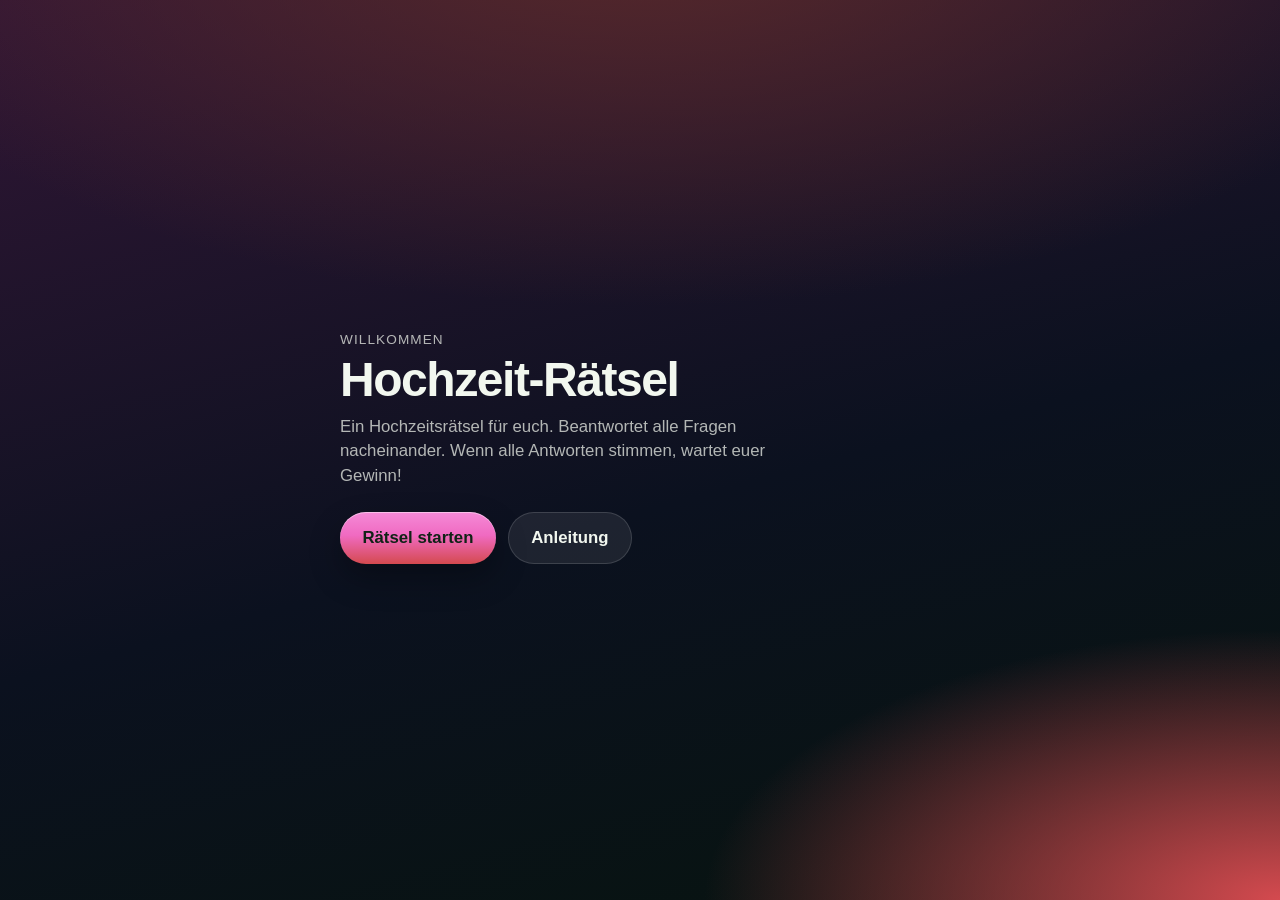
==== index.html @ 80b42393 "minor improvements" ====
<!DOCTYPE html>
<html lang="de">
<head>
  <meta charset="UTF-8" />
  <meta
    name="viewport"
    content="width=device-width, initial-scale=1, viewport-fit=cover, maximum-scale=1, user-scalable=no"
  />
  <meta name="apple-mobile-web-app-capable" content="yes" />
  <meta name="mobile-web-app-capable" content="yes" />
  <meta name="theme-color" content="#0b1f14" />
  <title>Hochzeit-Rätsel</title>
  <link rel="stylesheet" href="css/app.css" />
</head>
<body>
  <main class="page page--center">
    <div>
      <p class="eyebrow">Willkommen</p>
      <h1>Hochzeit-Rätsel</h1>
      <p class="lede">
        Ein Hochzeitsrätsel für euch. Beantwortet alle Fragen nacheinander.
        Wenn alle Antworten stimmen, wartet euer Gewinn!
      </p>
      <div class="actions">
        <a class="btn btn--primary" id="start-puzzle" href="raetsel.html">Rätsel starten</a>
        <a class="btn btn--ghost" href="anleitung.html">Anleitung</a>
      </div>
    </div>
  </main>
</body>
</html>
---- css/app.css ----
:root {
  --bg-deep: #0b111f;
  --bg-mid: #311635;
  --accent: #f06ac1;
  --accent-soft: #d44a4f;
  --text: #f2f7ef;
  --text-muted: rgba(242, 247, 239, 0.72);
  --cell: #f7faf4;
  --cell-text: #102316;
  --cell-border: #4a2a38;
  --cell-focus: rgb(227 106 240 / 0.74);
  --cell-solution: #d18af5;
  --panel: rgba(8, 24, 16, 0.55);
  --btn-shadow: 0 14px 32px rgba(0, 0, 0, 0.3);
  --safe-top: env(safe-area-inset-top, 0px);
  --safe-bottom: env(safe-area-inset-bottom, 0px);
  --safe-left: env(safe-area-inset-left, 0px);
  --safe-right: env(safe-area-inset-right, 0px);
}

* {
  box-sizing: border-box;
  -webkit-tap-highlight-color: transparent;
}

[hidden] {
  display: none !important;
}

html,
body {
  margin: 0;
  min-height: 100%;
  background: var(--bg-deep);
  color: var(--text);
  font-family: "Avenir Next", "Segoe UI", "Helvetica Neue", sans-serif;
}

body {
  min-height: 100dvh;
  background:
    radial-gradient(120% 80% at 50% -10%, #5a2a2a 0%, transparent 55%),
    radial-gradient(90% 60% at 100% 100%, #d44a4f 0%, transparent 50%),
    linear-gradient(165deg, var(--bg-mid), var(--bg-deep) 55%, #07140e);
}

/* Soft-Fullscreen (v. a. iOS ohne Fullscreen-API) */
html.is-immersive,
html.is-immersive body {
  height: 100%;
  min-height: 100dvh;
  overflow: hidden;
  overscroll-behavior: none;
  touch-action: manipulation;
}

html.is-immersive body {
  position: fixed;
  inset: 0;
  width: 100%;
  overflow-y: auto;
  -webkit-overflow-scrolling: touch;
}

a {
  color: var(--accent);
}

.page {
  width: min(40rem, 100%);
  margin: 0 auto;
  padding:
    calc(1.25rem + var(--safe-top))
    calc(1.25rem + var(--safe-right))
    calc(1.5rem + var(--safe-bottom))
    calc(1.25rem + var(--safe-left));
}

.page--center {
  min-height: 100dvh;
  display: grid;
  align-content: center;
  gap: 1.5rem;
}

.eyebrow {
  margin: 0 0 0.5rem;
  font-size: 0.85rem;
  letter-spacing: 0.08em;
  text-transform: uppercase;
  color: var(--text-muted);
}

h1 {
  margin: 0 0 0.6rem;
  font-size: clamp(2rem, 8vw, 3rem);
  line-height: 1.05;
  letter-spacing: -0.03em;
}

.lede {
  margin: 0 0 1.5rem;
  color: var(--text-muted);
  font-size: 1.05rem;
  line-height: 1.45;
  max-width: 28rem;
}

.actions {
  display: flex;
  flex-wrap: wrap;
  gap: 0.75rem;
}

.btn {
  appearance: none;
  display: inline-flex;
  align-items: center;
  justify-content: center;
  min-height: 3.25rem;
  padding: 0.85rem 1.4rem;
  border: 0;
  border-radius: 999px;
  font: inherit;
  font-size: 1.05rem;
  font-weight: 700;
  text-decoration: none;
  cursor: pointer;
  touch-action: manipulation;
  transition: transform 0.18s ease, filter 0.18s ease;
}

.btn:active {
  transform: scale(0.97);
}

.btn--primary {
  color: #102316;
  background: linear-gradient(180deg, #f58ad7 0%, var(--accent) 45%, var(--accent-soft) 100%);
  box-shadow: var(--btn-shadow), inset 0 1px 0 rgba(255, 255, 255, 0.45);
}

.btn--ghost {
  color: var(--text);
  background: rgba(255, 255, 255, 0.08);
  border: 1px solid rgba(255, 255, 255, 0.14);
}

.topbar {
  display: flex;
  align-items: center;
  justify-content: space-between;
  gap: 0.75rem;
  margin-bottom: 1.25rem;
}

.topbar a {
  color: var(--text-muted);
  text-decoration: none;
  font-size: 0.95rem;
}

.topbar a:hover {
  color: var(--text);
}

.puzzle-head h1 {
  font-size: clamp(1.6rem, 6vw, 2.2rem);
}

.solution-bar {
  display: flex;
  flex-wrap: wrap;
  align-items: center;
  gap: 0.65rem 1rem;
  margin: 1rem 0 1.25rem;
  padding: 0.85rem 1rem;
  border-radius: 1rem;
  background: var(--panel);
  backdrop-filter: blur(8px);
  -webkit-backdrop-filter: blur(8px);
}

.solution-bar strong {
  font-size: 0.8rem;
  letter-spacing: 0.06em;
  text-transform: uppercase;
  color: var(--text-muted);
  font-weight: 600;
}

.solution-word {
  font-size: 1.35rem;
  font-weight: 700;
  letter-spacing: 0.28em;
  min-height: 1.5rem;
}

.solution-word.is-complete {
  color: var(--accent);
}

.board-wrap {
  overflow-x: auto;
  -webkit-overflow-scrolling: touch;
  margin: 0 -0.25rem 1.5rem;
  padding: 0.25rem;
}

.board {
  display: grid;
  gap: 3px;
  width: max-content;
  margin: 0 auto;
  background: var(--cell-border);
  padding: 3px;
  border-radius: 8px;
}

.board > div {
  position: relative;
  width: min(12vw, 2.75rem);
  height: min(12vw, 2.75rem);
  min-width: 2.4rem;
  min-height: 2.4rem;
}

.cell {
  position: relative;
  width: 100%;
  height: 100%;
  border: 0;
  padding: 0;
  margin: 0;
  background: var(--cell);
  color: var(--cell-text);
  font: inherit;
  font-size: 1.15rem;
  font-weight: 700;
  text-align: center;
  text-transform: uppercase;
  border-radius: 3px;
  caret-color: transparent;
}

.cell:focus {
  outline: 3px solid var(--cell-focus);
  outline-offset: -2px;
  z-index: 1;
}

.cell--block {
  background: transparent;
  pointer-events: none;
  visibility: hidden;
}

.cell--solution {
  background: var(--cell-solution);
}

.cell-num {
  position: absolute;
  top: 2px;
  left: 3px;
  font-size: 0.55rem;
  font-weight: 700;
  line-height: 1;
  color: #f58ad7;
  pointer-events: none;
}

.clues {
  display: grid;
  gap: 1rem;
}

@media (min-width: 640px) {
  .clues {
    grid-template-columns: 1fr 1fr;
  }
}

.clue-group h2 {
  margin: 0 0 0.6rem;
  font-size: 0.85rem;
  letter-spacing: 0.06em;
  text-transform: uppercase;
  color: var(--text-muted);
  font-weight: 600;
}

.clue-list {
  list-style: none;
  margin: 0;
  padding: 0;
  display: grid;
  gap: 0.45rem;
}

.clue {
  display: grid;
  grid-template-columns: 1.75rem 1fr;
  gap: 0.5rem;
  width: 100%;
  padding: 0.7rem 0.8rem;
  border: 1px solid rgba(255, 255, 255, 0.1);
  border-radius: 0.75rem;
  background: rgba(255, 255, 255, 0.04);
  color: inherit;
  font: inherit;
  text-align: left;
  cursor: pointer;
  touch-action: manipulation;
}

.clue.is-active {
  border-color: rgb(240 106 162 / 0.55);
  background: rgb(65 7 62 / 0.1);
}

.clue.is-done {
  opacity: 0.55;
}

.clue-num {
  font-weight: 700;
  color: var(--accent);
}

.clue-text {
  line-height: 1.35;
}

.instruction-card {
  padding: 1.25rem 1.35rem;
  border-radius: 1.15rem;
  background: var(--panel);
  backdrop-filter: blur(10px);
  -webkit-backdrop-filter: blur(10px);
}

.instruction-card p {
  margin: 0 0 0.9rem;
  line-height: 1.5;
  color: var(--text-muted);
  font-size: 1.05rem;
}

.instruction-card p:last-child {
  margin-bottom: 0;
}

.error-box {
  padding: 1rem 1.1rem;
  border-radius: 0.85rem;
  background: rgba(120, 30, 30, 0.45);
  color: #ffd7d7;
  line-height: 1.4;
}

/* Celebration Canvas */
.celebration-canvas {
  position: fixed;
  top: 0;
  left: 0;
  width: 100vw;
  height: 100vh;
  pointer-events: none;
  z-index: 1;
}

/* Quiz Container */
.quiz-container {
  display: flex;
  flex-direction: column;
  gap: 1.25rem;
  margin-top: 1.5rem;
  z-index: 2;
  position: relative;
}

.quiz-progress {
  font-size: 0.85rem;
  letter-spacing: 0.08em;
  text-transform: uppercase;
  color: var(--text-muted);
  text-align: center;
  font-weight: 600;
}

.quiz-card {
  background: var(--panel);
  backdrop-filter: blur(10px);
  -webkit-backdrop-filter: blur(10px);
  border-radius: 1.25rem;
  padding: 2rem 1.5rem;
  display: flex;
  flex-direction: column;
  gap: 1.5rem;
  border: 1px solid rgba(255, 255, 255, 0.08);
  box-shadow: 0 10px 30px rgba(0, 0, 0, 0.2);
}

.quiz-question {
  font-size: 1.25rem;
  line-height: 1.5;
  text-align: center;
  margin: 0;
  font-weight: 500;
  color: var(--text);
}

.quiz-input-row {
  display: flex;
  flex-wrap: wrap;
  justify-content: center;
  gap: 6px;
  padding: 0.5rem 0.25rem;
}

.quiz-input-row .cell {
  width: 2.25rem;
  height: 2.25rem;
  font-size: 1.25rem;
  border-radius: 6px;
  background: var(--cell);
  color: var(--cell-text);
  text-align: center;
  font-weight: 700;
  text-transform: uppercase;
  border: 0;
  box-shadow: inset 0 1px 3px rgba(0, 0, 0, 0.2);
}

.quiz-input-row .cell:focus {
  outline: 3px solid var(--cell-focus);
  outline-offset: -2px;
  background: #ffffff;
}

.btn--wide {
  width: 100%;
  max-width: 20rem;
}

.actions--center {
  justify-content: center;
  margin-top: 1.5rem;
}

/* Feedback Overlay */
.feedback-overlay {
  position: fixed;
  inset: 0;
  background: rgba(0, 0, 0, 0.88);
  display: grid;
  place-items: center;
  z-index: 2000;
  backdrop-filter: blur(6px);
  -webkit-backdrop-filter: blur(6px);
}

.feedback-text {
  font-size: clamp(3rem, 12vw, 5rem);
  font-weight: 900;
  text-transform: uppercase;
  letter-spacing: 0.1em;
  transform: scale(0.7);
  opacity: 0;
  transition: transform 0.25s cubic-bezier(0.175, 0.885, 0.32, 1.275), opacity 0.25s;
}

.feedback-text.pop {
  transform: scale(1);
  opacity: 1;
}

.feedback-text.correct {
  color: #52d681;
  text-shadow: 0 0 25px rgba(82, 214, 129, 0.5);
}

.feedback-text.wrong {
  color: #ff4a4a;
  text-shadow: 0 0 25px rgba(255, 74, 74, 0.5);
}

/* Final screen celebration */
.final-container {
  display: flex;
  justify-content: center;
  align-items: center;
  margin-top: 1.5rem;
  z-index: 2;
  position: relative;
  animation: finalFadeIn 0.8s ease-out;
}

@keyframes finalFadeIn {
  from { opacity: 0; transform: translateY(20px); }
  to { opacity: 1; transform: translateY(0); }
}

.final-card {
  background: linear-gradient(145deg, rgba(22, 53, 40, 0.85) 0%, rgba(7, 20, 14, 0.95) 100%);
  border: 2px solid var(--accent);
  border-radius: 1.5rem;
  padding: 2.5rem 2rem;
  text-align: center;
  max-width: 28rem;
  width: 100%;
  box-shadow: 0 20px 50px rgba(0, 0, 0, 0.6), inset 0 1px 0 rgba(255, 255, 255, 0.15);
}

.final-emoji {
  font-size: 3.5rem;
  display: block;
  margin-bottom: 1rem;
}

.final-card h2 {
  color: var(--accent);
  font-size: clamp(1.8rem, 6vw, 2.2rem);
  margin: 0 0 1rem;
  text-shadow: 0 0 20px rgb(155 30 30 / 0.45);
}

.final-message {
  font-size: 1.15rem;
  line-height: 1.6;
  color: var(--text-muted);
  margin: 0;
}

.final-message strong {
  color: var(--text);
  background: rgba(200, 240, 106, 0.15);
  padding: 0.15rem 0.4rem;
  border-radius: 4px;
}
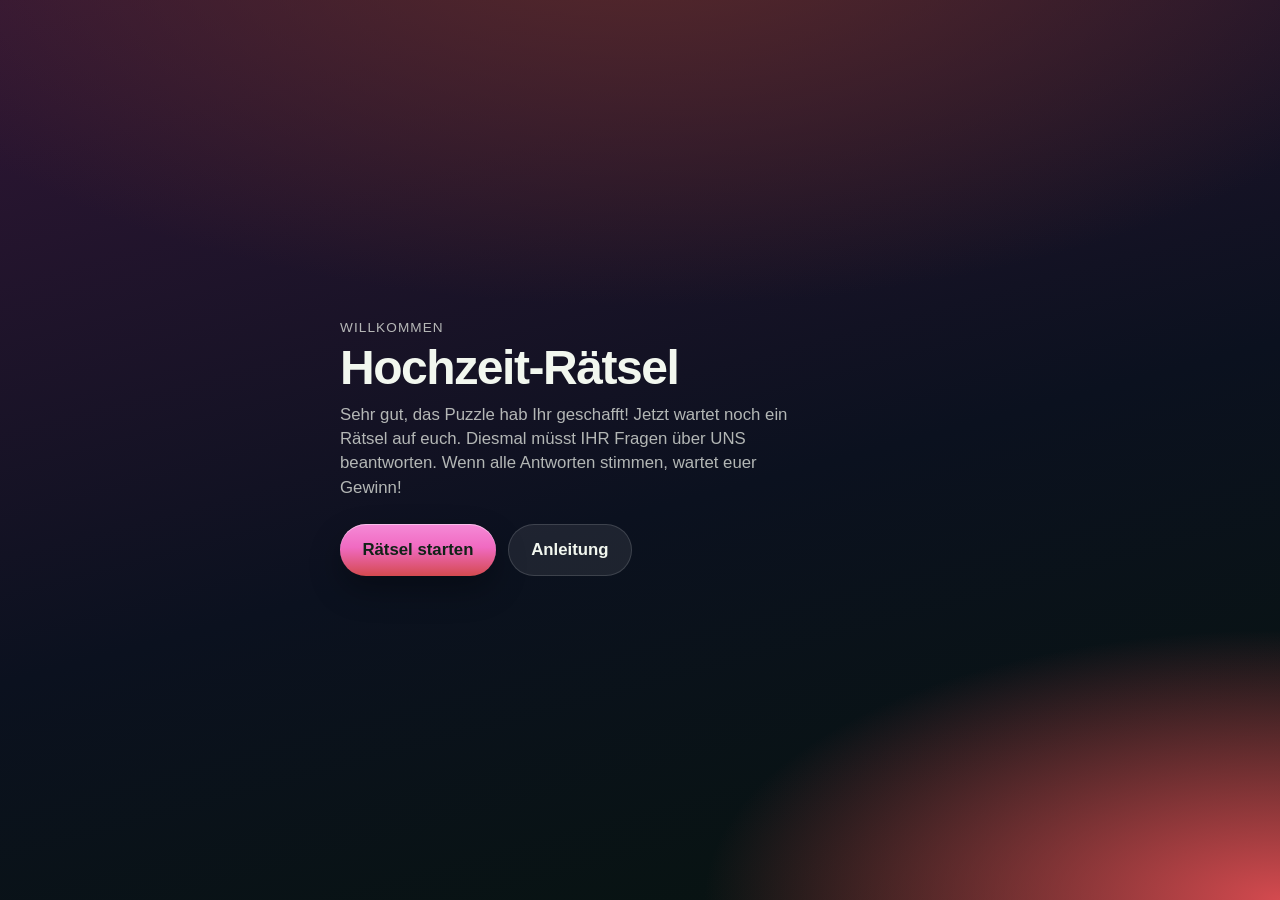
==== commit 10600028: "title text changed" ====
--- a/index.html
+++ b/index.html
@@ -1,24 +1,25 @@
 <!DOCTYPE html>
 <html lang="de">
+
 <head>
   <meta charset="UTF-8" />
-  <meta
-    name="viewport"
-    content="width=device-width, initial-scale=1, viewport-fit=cover, maximum-scale=1, user-scalable=no"
-  />
+  <meta name="viewport"
+    content="width=device-width, initial-scale=1, viewport-fit=cover, maximum-scale=1, user-scalable=no" />
   <meta name="apple-mobile-web-app-capable" content="yes" />
   <meta name="mobile-web-app-capable" content="yes" />
   <meta name="theme-color" content="#0b1f14" />
   <title>Hochzeit-Rätsel</title>
   <link rel="stylesheet" href="css/app.css" />
 </head>
+
 <body>
   <main class="page page--center">
     <div>
       <p class="eyebrow">Willkommen</p>
       <h1>Hochzeit-Rätsel</h1>
       <p class="lede">
-        Ein Hochzeitsrätsel für euch. Beantwortet alle Fragen nacheinander.
+        Sehr gut, das Puzzle hab Ihr geschafft! Jetzt wartet noch ein Rätsel auf euch.
+        Diesmal müsst IHR Fragen über UNS beantworten.
         Wenn alle Antworten stimmen, wartet euer Gewinn!
       </p>
       <div class="actions">
@@ -28,4 +29,5 @@
     </div>
   </main>
 </body>
-</html>
+
+</html>
--- a/css/app.css
+++ b/css/app.css
@@ -413,17 +413,24 @@
 
 .quiz-input-row {
   display: flex;
-  flex-wrap: wrap;
+  flex-direction: column;
+  align-items: center;
+  gap: 8px;
+  padding: 0.5rem 0.25rem;
+}
+
+.word-row {
+  display: flex;
   justify-content: center;
-  gap: 6px;
-  padding: 0.5rem 0.25rem;
+  gap: 5px;
+  width: 100%;
 }
 
 .quiz-input-row .cell {
-  width: 2.25rem;
-  height: 2.25rem;
-  font-size: 1.25rem;
-  border-radius: 6px;
+  width: 1.95rem;
+  height: 1.95rem;
+  font-size: 1.1rem;
+  border-radius: 5px;
   background: var(--cell);
   color: var(--cell-text);
   text-align: center;
@@ -437,6 +444,13 @@
   outline: 3px solid var(--cell-focus);
   outline-offset: -2px;
   background: #ffffff;
+}
+
+.quiz-input-row--small .cell {
+  width: min(6.5vw, 1.45rem);
+  height: min(6.5vw, 1.45rem);
+  font-size: min(4vw, 0.9rem);
+  border-radius: 4px;
 }
 
 .btn--wide {
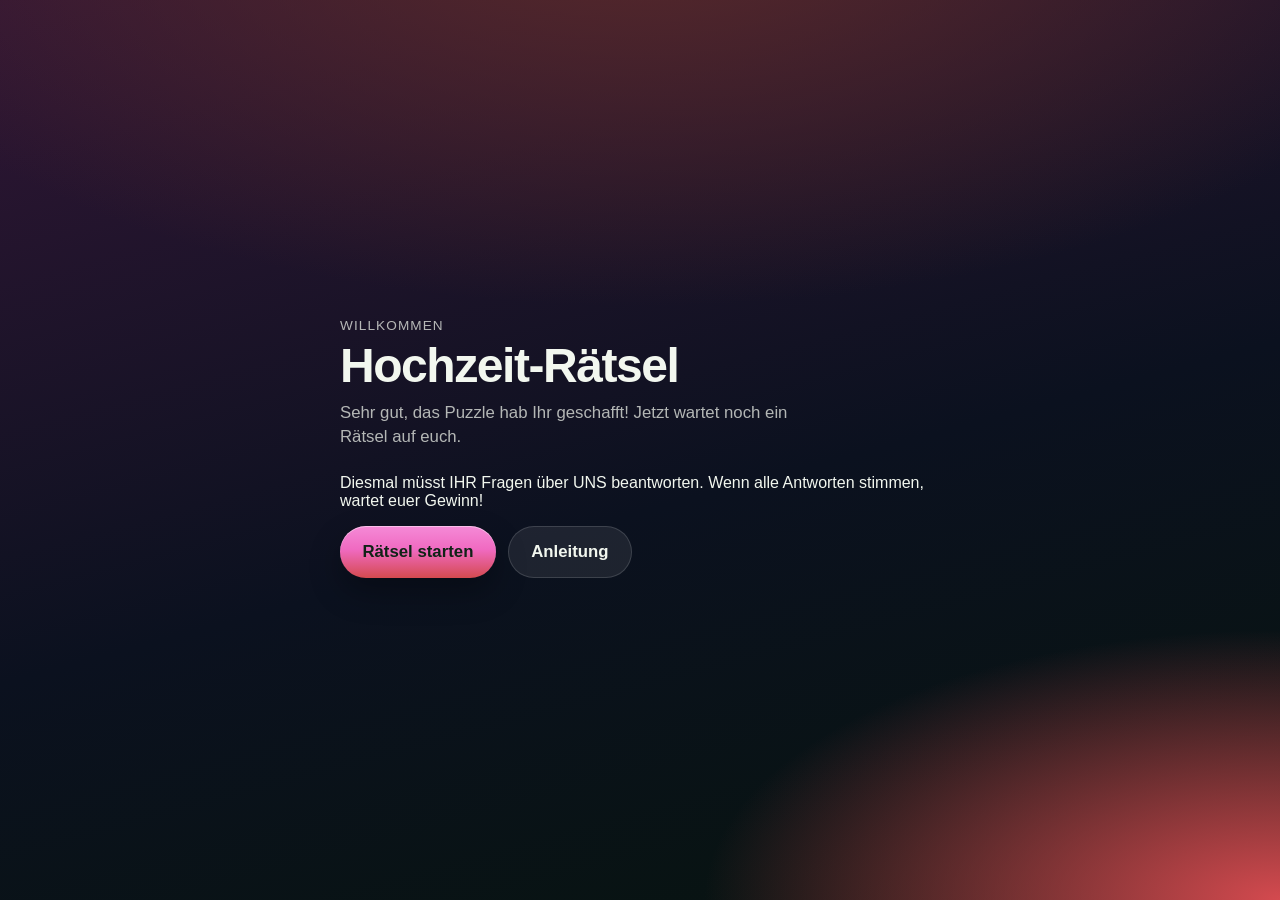
==== commit 79f2d188: "Refactor: static HTML for anleitung.html, remove dead JS; update index.html copy" ====
--- a/index.html
+++ b/index.html
@@ -19,6 +19,8 @@
       <h1>Hochzeit-Rätsel</h1>
       <p class="lede">
         Sehr gut, das Puzzle hab Ihr geschafft! Jetzt wartet noch ein Rätsel auf euch.
+      </p>
+      <p>
         Diesmal müsst IHR Fragen über UNS beantworten.
         Wenn alle Antworten stimmen, wartet euer Gewinn!
       </p>
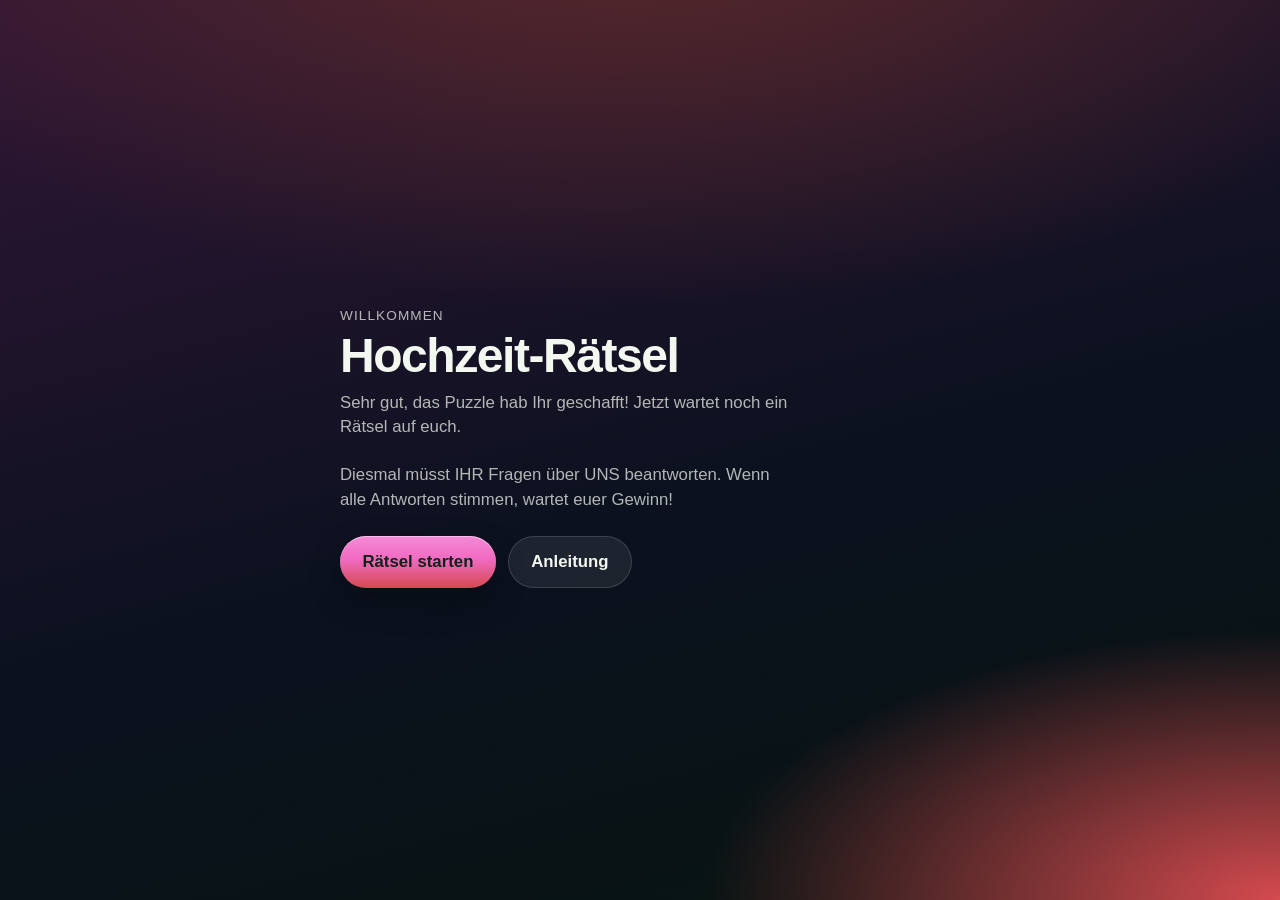
==== commit 036fceea: "title wording changes" ====
--- a/index.html
+++ b/index.html
@@ -20,7 +20,7 @@
       <p class="lede">
         Sehr gut, das Puzzle hab Ihr geschafft! Jetzt wartet noch ein Rätsel auf euch.
       </p>
-      <p>
+      <p class="lede">
         Diesmal müsst IHR Fragen über UNS beantworten.
         Wenn alle Antworten stimmen, wartet euer Gewinn!
       </p>
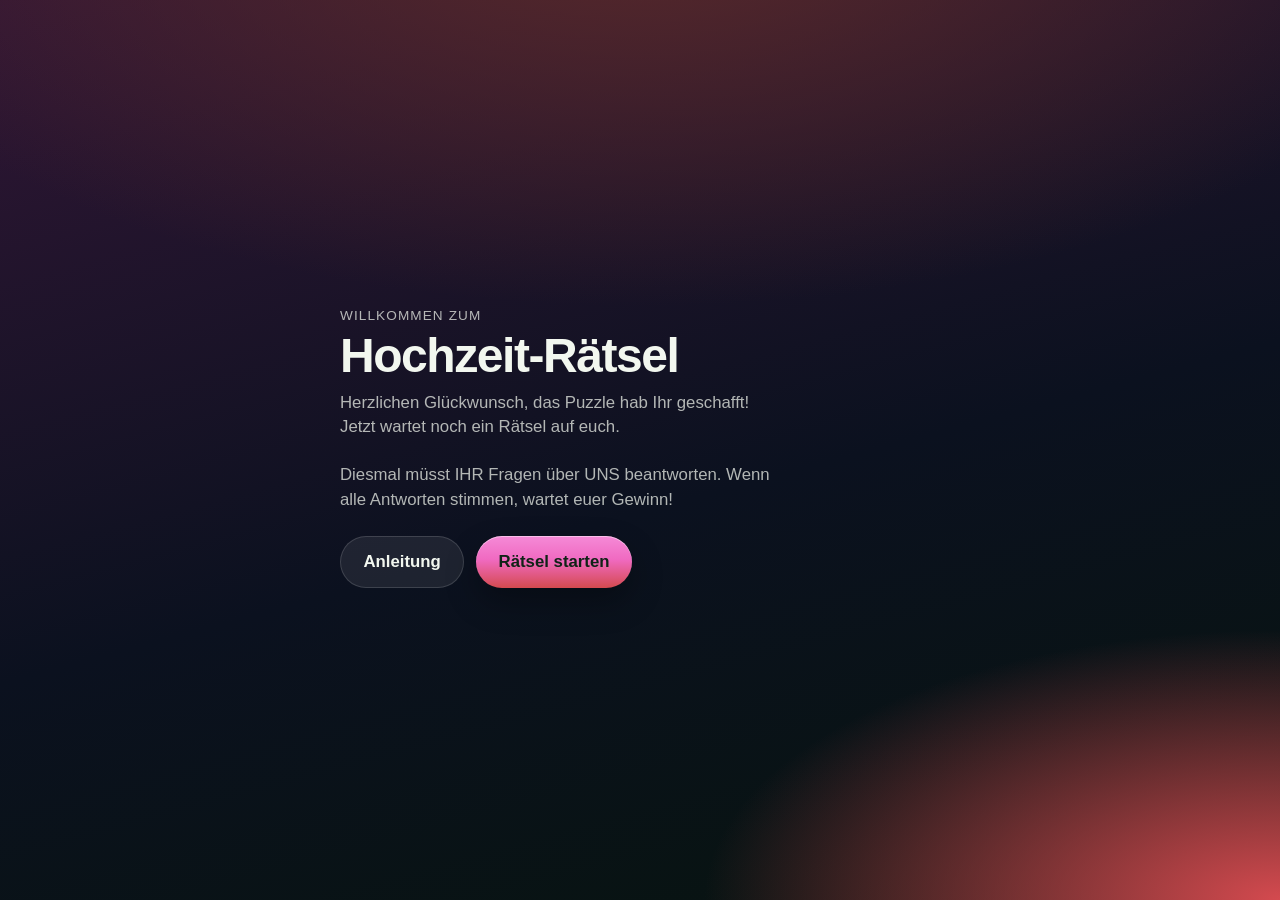
==== commit e3148e74: "fixes" ====
--- a/index.html
+++ b/index.html
@@ -15,18 +15,18 @@
 <body>
   <main class="page page--center">
     <div>
-      <p class="eyebrow">Willkommen</p>
+      <p class="eyebrow">Willkommen zum</p>
       <h1>Hochzeit-Rätsel</h1>
       <p class="lede">
-        Sehr gut, das Puzzle hab Ihr geschafft! Jetzt wartet noch ein Rätsel auf euch.
+        Herzlichen Glückwunsch, das Puzzle hab Ihr geschafft! Jetzt wartet noch ein Rätsel auf euch.
       </p>
       <p class="lede">
         Diesmal müsst IHR Fragen über UNS beantworten.
         Wenn alle Antworten stimmen, wartet euer Gewinn!
       </p>
       <div class="actions">
+        <a class="btn btn--ghost" href="anleitung.html">Anleitung</a>
         <a class="btn btn--primary" id="start-puzzle" href="raetsel.html">Rätsel starten</a>
-        <a class="btn btn--ghost" href="anleitung.html">Anleitung</a>
       </div>
     </div>
   </main>
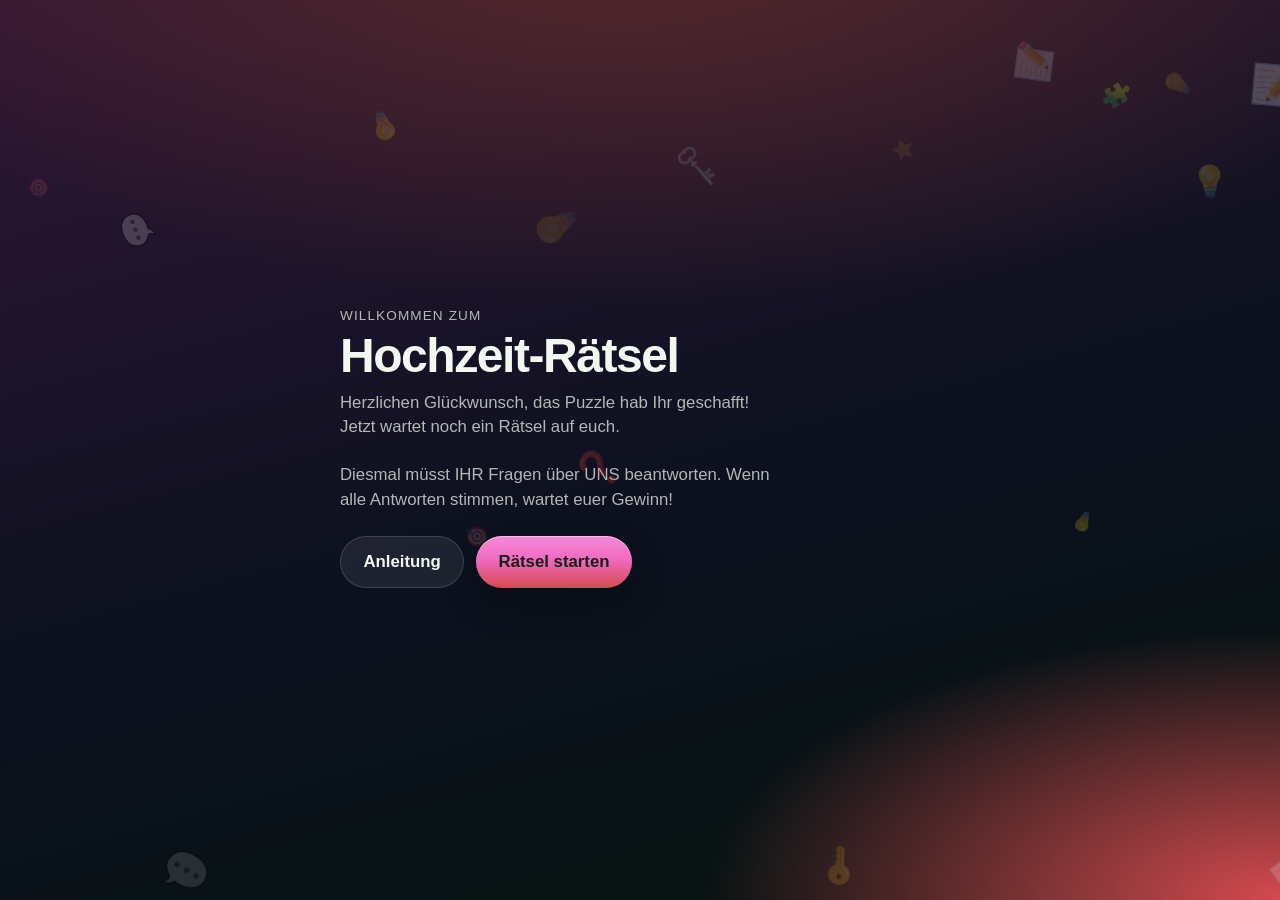
==== commit 6a14c53e: "Add floating riddle-icon animation to index.html" ====
--- a/index.html
+++ b/index.html
@@ -13,6 +13,9 @@
 </head>
 
 <body>
+  <!-- Floating riddle icons background -->
+  <canvas id="floating-canvas" class="celebration-canvas"></canvas>
+
   <main class="page page--center">
     <div>
       <p class="eyebrow">Willkommen zum</p>
@@ -30,6 +33,9 @@
       </div>
     </div>
   </main>
+
+  <script src="js/fullscreen.js"></script>
+  <script src="js/floatingicons.js"></script>
 </body>
 
 </html>
--- a/css/app.css
+++ b/css/app.css
@@ -426,6 +426,16 @@
   width: 100%;
 }
 
+.word-sep {
+  width: 100%;
+  text-align: center;
+  font-size: 1.4rem;
+  font-weight: 700;
+  color: var(--text-muted);
+  line-height: 1;
+  margin: 2px 0;
+}
+
 .quiz-input-row .cell {
   width: 1.95rem;
   height: 1.95rem;
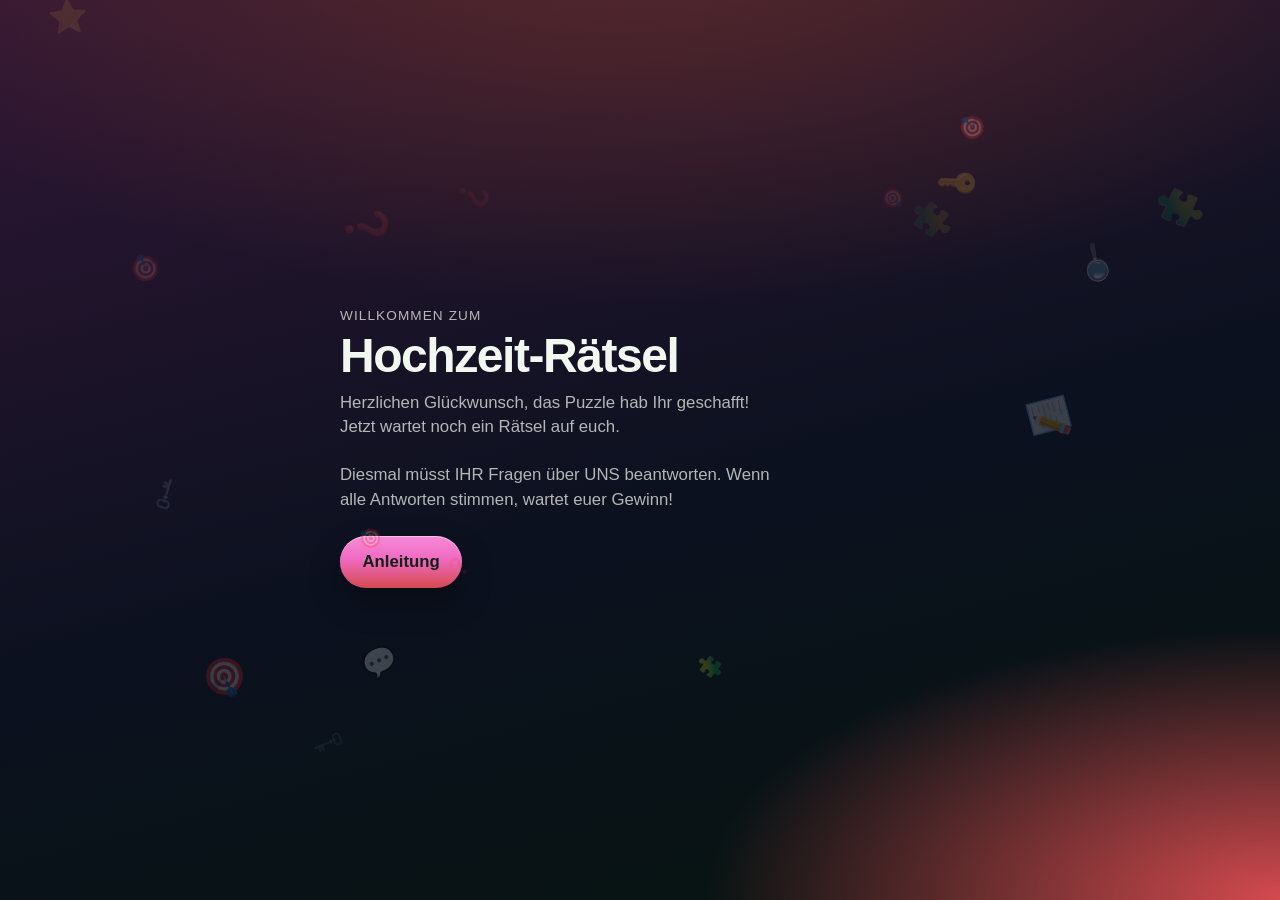
==== commit 7e42ed65: "Remove 'Rätsel starten' button from start page; update anleitung button label" ====
--- a/index.html
+++ b/index.html
@@ -28,8 +28,7 @@
         Wenn alle Antworten stimmen, wartet euer Gewinn!
       </p>
       <div class="actions">
-        <a class="btn btn--ghost" href="anleitung.html">Anleitung</a>
-        <a class="btn btn--primary" id="start-puzzle" href="raetsel.html">Rätsel starten</a>
+        <a class="btn btn--primary" href="anleitung.html">Anleitung</a>
       </div>
     </div>
   </main>
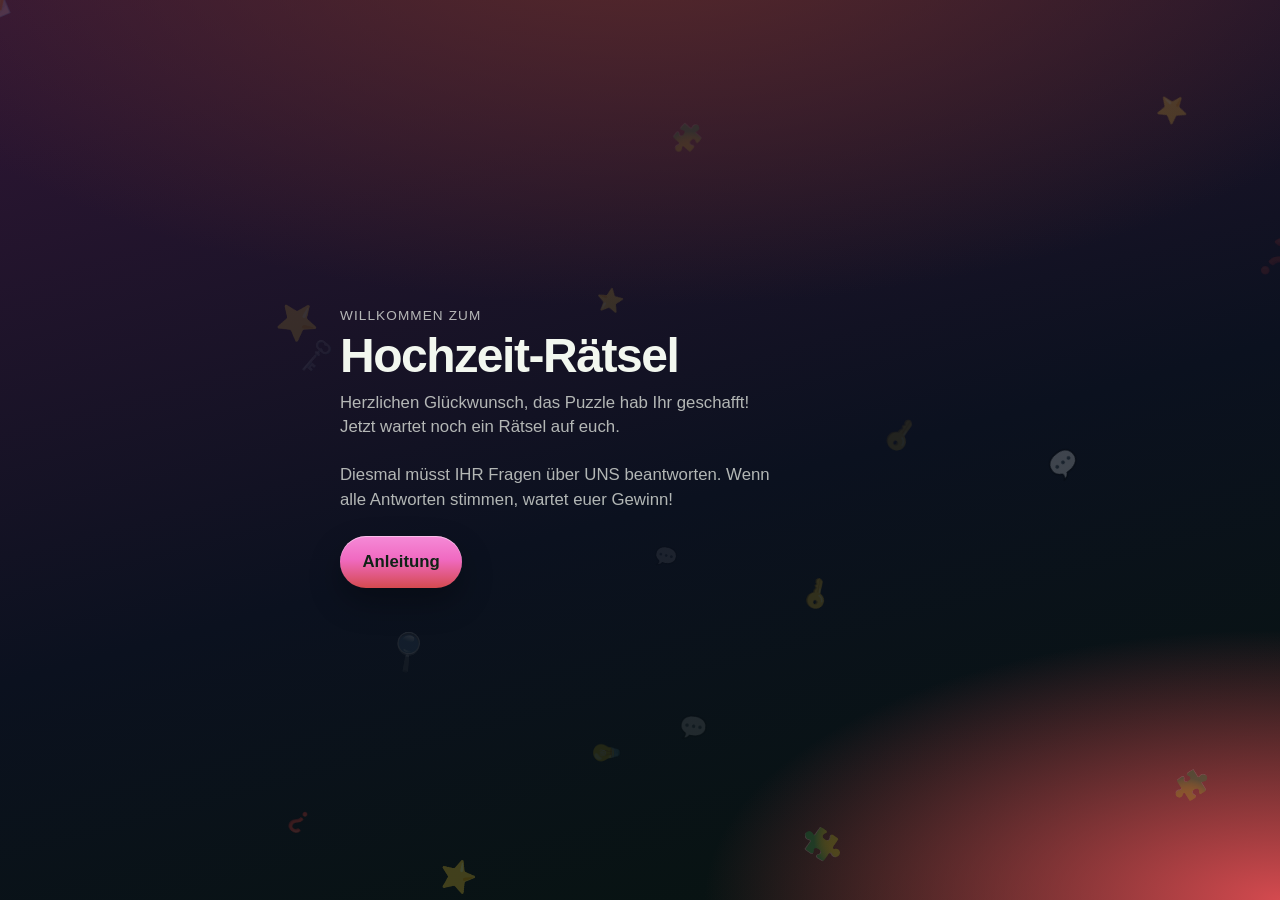
==== commit 8d0ab0e9: "add Google Tag" ====
--- a/index.html
+++ b/index.html
@@ -10,6 +10,16 @@
   <meta name="theme-color" content="#0b1f14" />
   <title>Hochzeit-Rätsel</title>
   <link rel="stylesheet" href="css/app.css" />
+
+  <!-- Google tag (gtag.js) -->
+  <script async src="https://www.googletagmanager.com/gtag/js?id=G-BEQ7NWNXLZ"></script>
+  <script>
+    window.dataLayer = window.dataLayer || [];
+    function gtag(){dataLayer.push(arguments);}
+    gtag('js', new Date());
+
+    gtag('config', 'G-BEQ7NWNXLZ');
+  </script>
 </head>
 
 <body>
